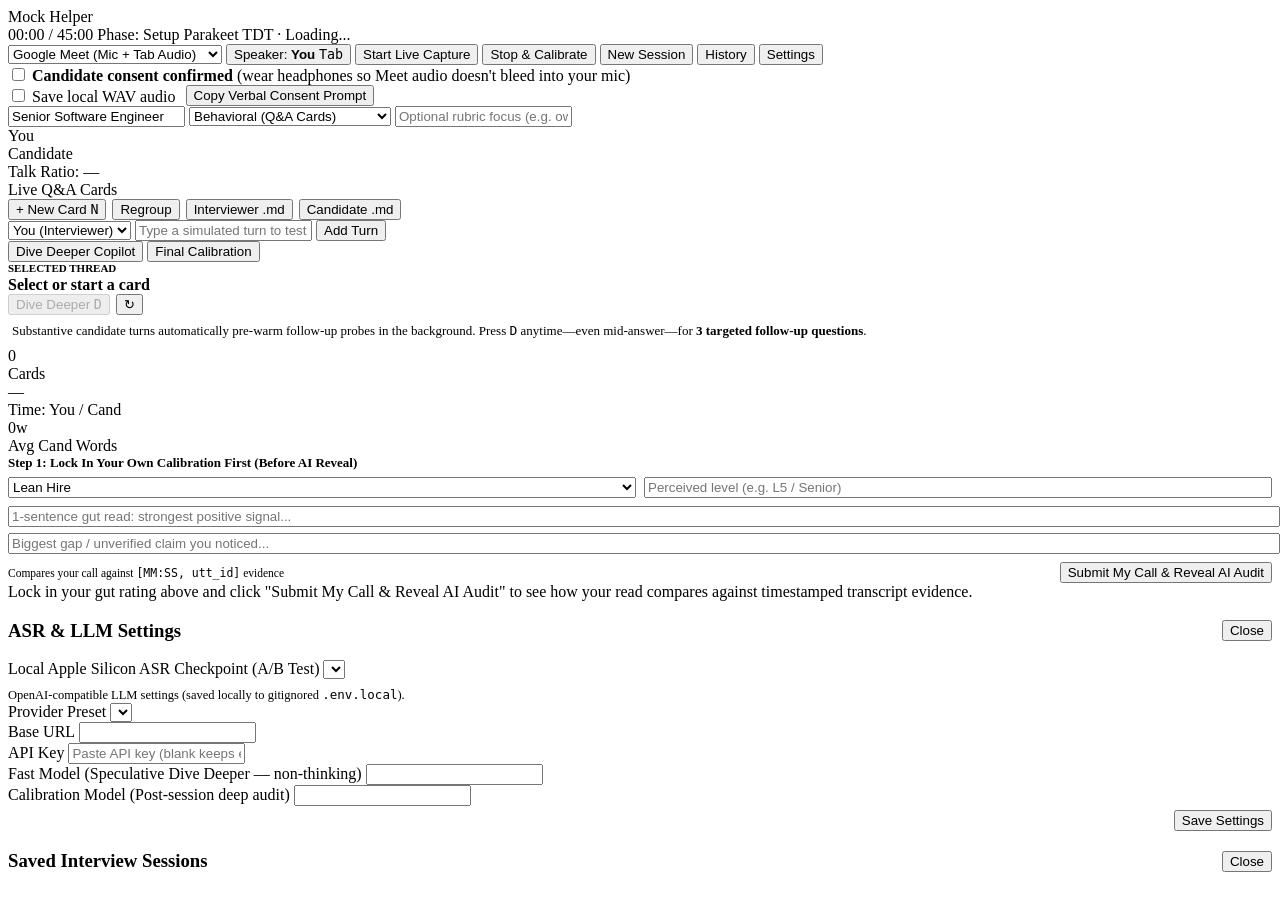
==== src/mock_helper/static/index.html @ acc2aac4 "chore: baseline before UI/UX hill climb" ====
<!doctype html>
<html lang="en">
  <head>
    <meta charset="utf-8" />
    <meta name="viewport" content="width=device-width, initial-scale=1" />
    <title>Mock Helper — Live Interview Copilot</title>
    <link rel="stylesheet" href="/static/styles.css" />
  </head>
  <body>
    <div class="app-shell">
      <!-- Top Studio Control Bar -->
      <header class="topbar">
        <div class="brand-group">
          <div class="brand">
            <span id="brandDot" class="brand-dot"></span>
            <span>Mock Helper</span>
          </div>
          <span id="timerPill" class="timer-pill" title="45-minute mock interview pacing timer">00:00 / 45:00</span>
          <span id="phaseBadge" class="status-badge" title="Current interview session lifecycle state">Phase: Setup</span>
          <span id="asrBadge" class="status-badge loading">Parakeet TDT · Loading...</span>
        </div>

        <div class="controls-group">
          <select id="modeSelect" class="select-compact" title="Audio ingestion mode">
            <option value="remote_meet">Google Meet (Mic + Tab Audio)</option>
            <option value="in_person">Single Mic (Practice / In-Person)</option>
          </select>

          <button id="speakerToggleBtn" class="btn hidden" title="Toggle active speaker in Single-Mic mode (Hotkey: Tab)">
            Speaker: <strong id="manualSpeakerLabel">You</strong> <kbd>Tab</kbd>
          </button>

          <button id="startCaptureBtn" class="btn btn-primary">Start Live Capture</button>
          <button id="stopCaptureBtn" class="btn btn-danger hidden">Stop &amp; Calibrate</button>

          <button id="newSessionBtn" class="btn" title="Reset and start a fresh interview session">New Session</button>
          <button id="historyBtn" class="btn">History</button>
          <button id="settingsBtn" class="btn">Settings</button>
        </div>
      </header>

      <!-- Consent & Audio Hygiene Strip -->
      <div id="toastBanner" class="toast-banner hidden"></div>
      <section class="consent-bar">
        <label class="consent-check">
          <input id="consentCheckbox" type="checkbox" />
          <span><strong>Candidate consent confirmed</strong> (wear headphones so Meet audio doesn't bleed into your mic)</span>
        </label>
        <div style="display:flex; align-items:center; gap:10px; flex-wrap:wrap;">
          <label class="consent-check" title="Saves 16kHz WAV files in sessions/ so you can re-transcribe or A/B test models offline">
            <input id="saveAudioCheckbox" type="checkbox" />
            <span>Save local WAV audio</span>
          </label>
          <button id="copyConsentScriptBtn" class="btn btn-sm" type="button">
            Copy Verbal Consent Prompt
          </button>
        </div>
      </section>

      <!-- Role Context & Live Audio Meters -->
      <section class="context-bar">
        <div class="context-inputs">
          <input
            id="roleInput"
            class="input-compact input-role"
            type="text"
            value="Senior Software Engineer"
            placeholder="Target Role & Level"
          />
          <select id="typeSelect" class="select-compact" title="Behavioral uses Question Cards (Q1..Qn); System Design & Coding use Phase Cards (P1..Pn)">
            <option value="behavioral">Behavioral (Q&amp;A Cards)</option>
            <option value="system_design">System Design (Phase Cards)</option>
            <option value="coding">Coding (Phase Cards)</option>
            <option value="general">General / Mixed</option>
          </select>
          <input
            id="rubricInput"
            class="input-compact input-rubric"
            type="text"
            placeholder="Optional rubric focus (e.g. ownership, scale, tradeoffs)"
          />
        </div>

        <div class="meters-group">
          <div class="meter-item" title="Your Microphone level">
            <span>You</span>
            <div class="meter-track"><div id="meterYou" class="meter-fill you"></div></div>
          </div>
          <div id="candMeterWrap" class="meter-item" title="Google Meet Tab Audio level">
            <span>Candidate</span>
            <div class="meter-track"><div id="meterCand" class="meter-fill cand"></div></div>
          </div>
          <span id="ratioPill" class="ratio-pill">Talk Ratio: —</span>
        </div>
      </section>

      <!-- Main Split Workspace -->
      <main class="workspace">
        <!-- Left Column: Derived Topic/Q&A Cards over Canonical Utterance Log -->
        <section class="transcript-pane">
          <div class="pane-header">
            <span id="leftPaneTitle" class="pane-title">Live Q&amp;A Cards</span>
            <div style="display:flex; gap:6px; align-items:center; flex-wrap:wrap;">
              <button id="newCardBtn" class="btn btn-sm" title="Start a new Question / Phase Card (Hotkey: N)">
                + New Card <kbd>N</kbd>
              </button>
              <button id="regroupBtn" class="btn btn-sm" title="Clean up card boundaries across full utterance log without altering words">
                Regroup
              </button>
              <button id="exportInterviewerMdBtn" class="btn btn-sm" title="Download full Interviewer Debrief (.md)">
                Interviewer .md
              </button>
              <button id="exportCandidateMdBtn" class="btn btn-sm" title="Download clean transcript copy to share with the Candidate (.md)">
                Candidate .md
              </button>
            </div>
          </div>

          <div id="qaList" class="qa-list"></div>

          <form id="manualForm" class="manual-composer">
            <select id="manualRoleSelect" class="select-compact">
              <option value="interviewer">You (Interviewer)</option>
              <option value="candidate">Candidate</option>
            </select>
            <input
              id="manualTextInput"
              type="text"
              placeholder="Type a simulated turn to test grouping, speculative caching &amp; Dive Deeper..."
            />
            <button type="submit" class="btn btn-sm">Add Turn</button>
          </form>
        </section>

        <!-- Right Column: Dive Deeper Copilot & Blind Self-Calibration -->
        <aside class="copilot-pane">
          <div class="tab-strip">
            <button id="tabProbes" class="tab-btn active">Dive Deeper Copilot</button>
            <button id="tabCalibration" class="tab-btn">Final Calibration</button>
          </div>

          <!-- Tab 1: Live Dive Deeper -->
          <div id="probesView" class="copilot-body">
            <div class="selected-target-box">
              <div>
                <div style="font-size:11px; color:var(--text-muted); text-transform:uppercase; font-weight:600;">
                  Selected Thread
                </div>
                <div id="selectedQaLabel" style="font-weight:600; margin-top:2px;">
                  Select or start a card
                </div>
              </div>
              <div style="display:flex; gap:6px; align-items:center;">
                <button id="diveDeeperBtn" class="btn btn-dive" disabled>
                  Dive Deeper <kbd>D</kbd>
                </button>
                <button id="refreshProbesBtn" class="btn btn-sm hidden" title="Bypass cache and generate fresh follow-up angles">
                  ↻
                </button>
              </div>
            </div>

            <div id="probesContent" style="display:flex; flex-direction:column; gap:10px;">
              <div style="color:var(--text-muted); font-size:13px; padding:8px 4px;">
                Substantive candidate turns automatically pre-warm follow-up probes in the background. Press <kbd>D</kbd> anytime—even mid-answer—for <strong>3 targeted follow-up questions</strong>.
              </div>
            </div>
          </div>

          <!-- Tab 2: Blind Self-Calibration -> AI Evidence Diff -->
          <div id="calibrationView" class="copilot-body hidden">
            <div class="stats-grid">
              <div class="stat-tile">
                <div id="statQaCount" class="stat-val">0</div>
                <div class="stat-lbl">Cards</div>
              </div>
              <div class="stat-tile">
                <div id="statTalkRatio" class="stat-val">—</div>
                <div class="stat-lbl">Time: You / Cand</div>
              </div>
              <div class="stat-tile">
                <div id="statAvgDepth" class="stat-val">0w</div>
                <div class="stat-lbl">Avg Cand Words</div>
              </div>
            </div>

            <!-- Per-card deterministic timing breakdown -->
            <div id="perCardStatsBox" class="per-card-stats hidden"></div>

            <!-- Blind Self-Rating Step (Trains YOUR calibration muscle first!) -->
            <div class="self-rating-card">
              <div style="font-weight:600; font-size:13px; margin-bottom:6px;">
                Step 1: Lock In Your Own Calibration First (Before AI Reveal)
              </div>
              <div style="display:grid; grid-template-columns: 1fr 1fr; gap:8px; margin-bottom:8px;">
                <select id="selfHireSignal" class="select-compact">
                  <option value="lean_hire">Lean Hire</option>
                  <option value="strong_hire">Strong Hire</option>
                  <option value="lean_no_hire">Lean No Hire</option>
                  <option value="strong_no_hire">Strong No Hire</option>
                </select>
                <input
                  id="selfLevelInput"
                  class="input-compact"
                  type="text"
                  placeholder="Perceived level (e.g. L5 / Senior)"
                />
              </div>
              <input
                id="selfRationaleInput"
                class="input-compact"
                style="width:100%; margin-bottom:6px;"
                type="text"
                placeholder="1-sentence gut read: strongest positive signal..."
              />
              <input
                id="selfConcernInput"
                class="input-compact"
                style="width:100%; margin-bottom:8px;"
                type="text"
                placeholder="Biggest gap / unverified claim you noticed..."
              />
              <div style="display:flex; justify-content:space-between; align-items:center; gap:8px;">
                <span style="font-size:11.5px; color:var(--text-muted);">
                  Compares your call against <code>[MM:SS, utt_id]</code> evidence
                </span>
                <button id="runCalibrationBtn" class="btn btn-primary btn-sm" type="button">
                  Submit My Call &amp; Reveal AI Audit
                </button>
              </div>
            </div>

            <div id="calibrationOutput" class="calibration-report">Lock in your gut rating above and click "Submit My Call &amp; Reveal AI Audit" to see how your read compares against timestamped transcript evidence.</div>
          </div>
        </aside>
      </main>
    </div>

    <!-- Settings Modal -->
    <div id="settingsModal" class="modal-backdrop hidden">
      <div class="modal-card">
        <div style="display:flex; justify-content:space-between; align-items:center;">
          <h3>ASR &amp; LLM Settings</h3>
          <button id="closeSettingsBtn" class="btn btn-sm">Close</button>
        </div>

        <div class="form-field">
          <label for="parakeetModelSelect">Local Apple Silicon ASR Checkpoint (A/B Test)</label>
          <select id="parakeetModelSelect"></select>
        </div>

        <div style="border-top:1px solid var(--border); padding-top:8px; font-size:12.5px; color:var(--text-muted);">
          OpenAI-compatible LLM settings (saved locally to gitignored <code>.env.local</code>).
        </div>

        <div class="form-field">
          <label for="llmPresetSelect">Provider Preset</label>
          <select id="llmPresetSelect"></select>
        </div>
        <div class="form-field">
          <label for="llmBaseUrlInput">Base URL</label>
          <input id="llmBaseUrlInput" type="text" />
        </div>
        <div class="form-field">
          <label for="llmApiKeyInput">API Key <span id="maskedKeyHint" style="font-weight:400;"></span></label>
          <input id="llmApiKeyInput" type="password" placeholder="Paste API key (blank keeps existing key)" />
        </div>
        <div class="form-field">
          <label for="llmFastModelInput">Fast Model (Speculative Dive Deeper — non-thinking)</label>
          <input id="llmFastModelInput" type="text" />
        </div>
        <div class="form-field">
          <label for="llmCalibModelInput">Calibration Model (Post-session deep audit)</label>
          <input id="llmCalibModelInput" type="text" />
        </div>

        <div style="display:flex; justify-content:flex-end; gap:8px; margin-top:4px;">
          <button id="saveSettingsBtn" class="btn btn-primary">Save Settings</button>
        </div>
      </div>
    </div>

    <!-- Session History Modal -->
    <div id="historyModal" class="modal-backdrop hidden">
      <div class="modal-card">
        <div style="display:flex; justify-content:space-between; align-items:center;">
          <h3>Saved Interview Sessions</h3>
          <button id="closeHistoryBtn" class="btn btn-sm">Close</button>
        </div>
        <div id="historyList" style="display:flex; flex-direction:column; gap:8px;"></div>
      </div>
    </div>

    <script type="module" src="/static/app.js"></script>
  </body>
</html>
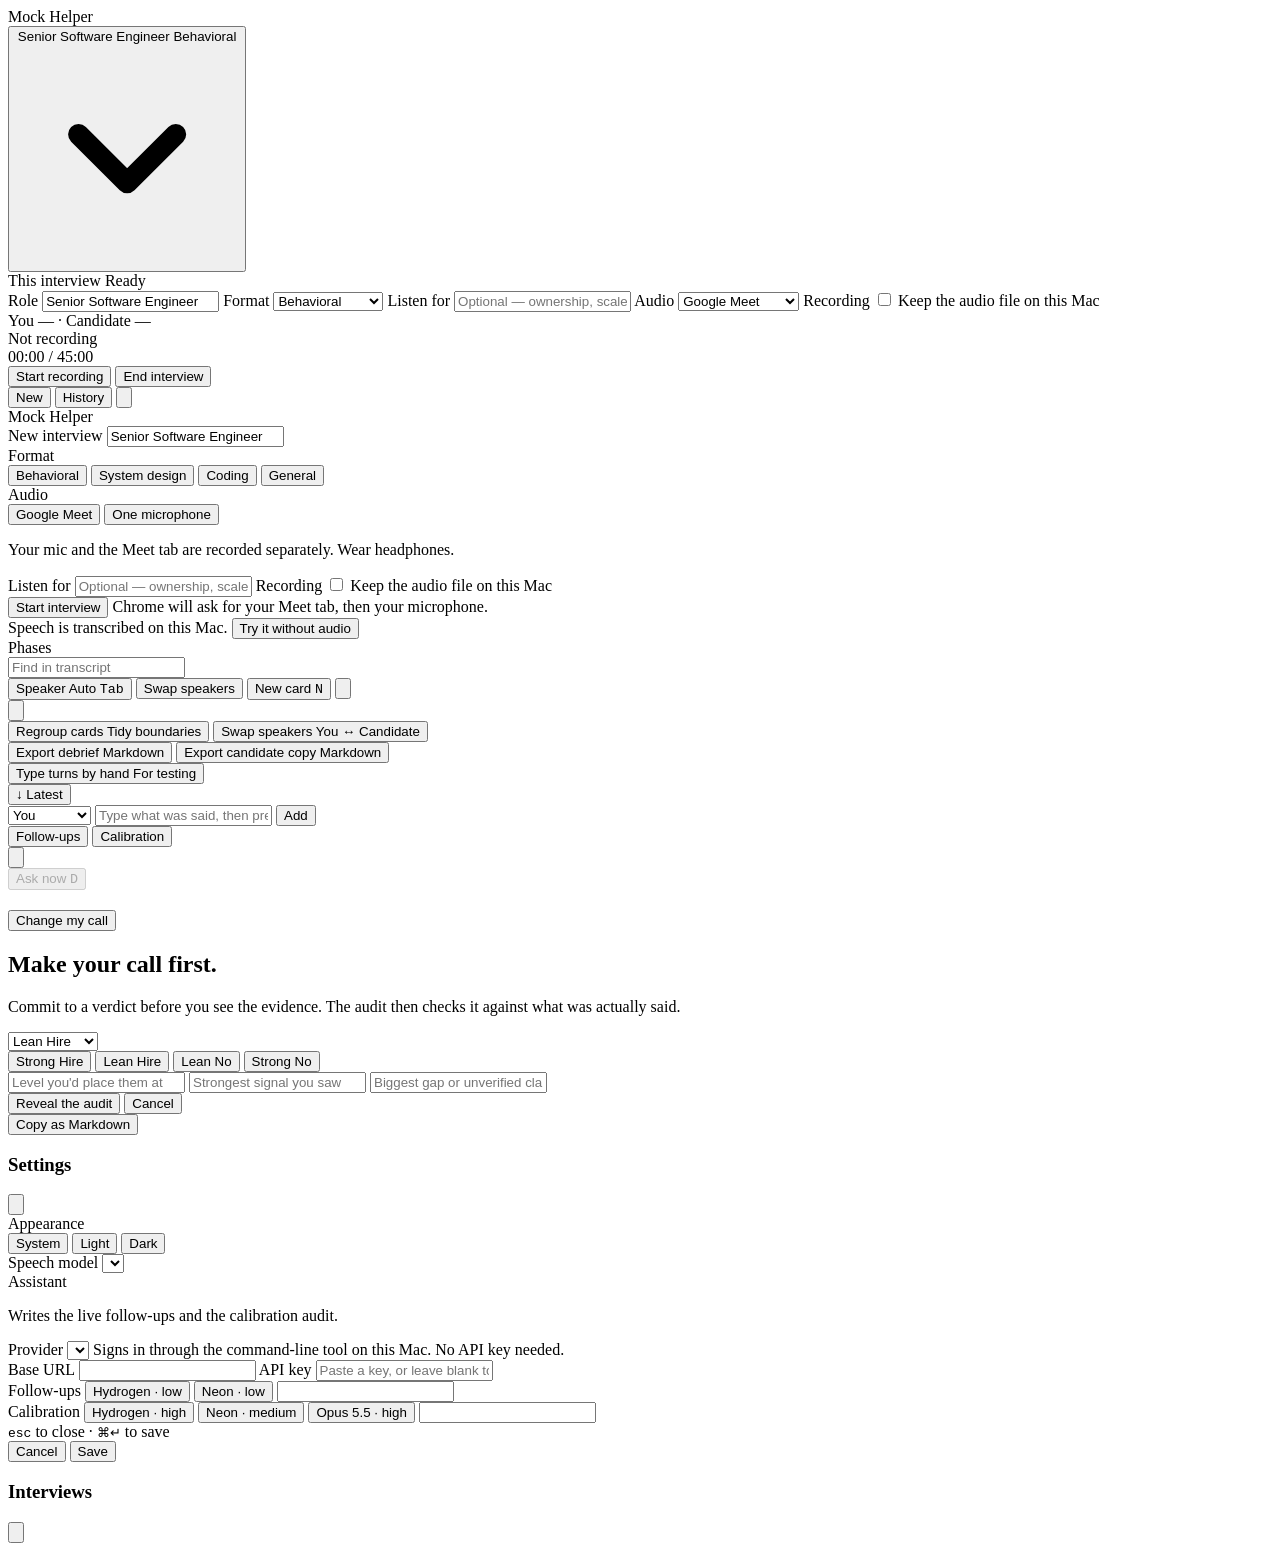
==== commit 94793d21: "chore: baseline before UI/UX hill climb" ====
--- a/src/mock_helper/static/index.html
+++ b/src/mock_helper/static/index.html
@@ -1,296 +1,532 @@
 <!doctype html>
-<html lang="en">
+<html lang="en" data-theme-pref="auto">
   <head>
     <meta charset="utf-8" />
     <meta name="viewport" content="width=device-width, initial-scale=1" />
-    <title>Mock Helper — Live Interview Copilot</title>
-    <link rel="stylesheet" href="/static/styles.css" />
+    <title>Mock Helper</title>
+    <link
+      rel="icon"
+      href="data:image/svg+xml,%3Csvg xmlns='http://www.w3.org/2000/svg' viewBox='0 0 32 32'%3E%3Crect width='32' height='32' rx='8' fill='%231c1b18'/%3E%3Ccircle cx='16' cy='16' r='6' fill='%23fbfaf7'/%3E%3C/svg%3E"
+    />
+    <script>
+      (() => {
+        const pref = localStorage.getItem("mock_helper_theme") || "auto";
+        const prefersLight = window.matchMedia && window.matchMedia("(prefers-color-scheme: light)").matches;
+        const resolved = pref === "auto" ? (prefersLight ? "light" : "dark") : pref;
+        document.documentElement.setAttribute("data-theme-pref", pref);
+        document.documentElement.setAttribute("data-theme", resolved);
+      })();
+    </script>
+    <link rel="stylesheet" href="/static/styles.css?v=iter8" />
   </head>
   <body>
-    <div class="app-shell">
-      <!-- Top Studio Control Bar -->
+    <div id="appShell" class="app-shell">
+      <!-- One quiet title bar. Its bottom hairline doubles as the 45-minute pacing clock. -->
       <header class="topbar">
-        <div class="brand-group">
+        <div class="topbar-left">
           <div class="brand">
-            <span id="brandDot" class="brand-dot"></span>
-            <span>Mock Helper</span>
-          </div>
-          <span id="timerPill" class="timer-pill" title="45-minute mock interview pacing timer">00:00 / 45:00</span>
-          <span id="phaseBadge" class="status-badge" title="Current interview session lifecycle state">Phase: Setup</span>
-          <span id="asrBadge" class="status-badge loading">Parakeet TDT · Loading...</span>
+            <span id="brandDot" class="brand-dot" aria-hidden="true"></span>
+            <span class="brand-name setup-only">Mock Helper</span>
+          </div>
+
+          <div class="popover-anchor session-only">
+            <button
+              id="sessionContextBtn"
+              class="session-title"
+              type="button"
+              aria-expanded="false"
+              aria-controls="sessionSetupPopover"
+              title="Edit role, format and audio"
+            >
+              <span id="contextRoleSummary" class="session-title-role">Senior Software Engineer</span>
+              <span id="contextTypeSummary" class="session-title-type">Behavioral</span>
+              <svg class="icon-xs chevron" viewBox="0 0 16 16" fill="none" aria-hidden="true">
+                <path d="M4.5 6.5L8 10l3.5-3.5" stroke="currentColor" stroke-width="1.5" stroke-linecap="round" stroke-linejoin="round" />
+              </svg>
+            </button>
+
+            <div id="sessionSetupPopover" class="popover-panel hidden" role="dialog" aria-label="Interview details">
+              <div class="popover-head">
+                <span class="popover-title">This interview</span>
+                <span id="phaseBadge" class="popover-status">Ready</span>
+              </div>
+
+              <div class="set-rows">
+                <label class="set-row">
+                  <span class="set-label">Role</span>
+                  <input id="roleInput" class="field-input" type="text" value="Senior Software Engineer" placeholder="Role and level" />
+                </label>
+                <label class="set-row">
+                  <span class="set-label">Format</span>
+                  <select id="typeSelect" class="field-select">
+                    <option value="behavioral">Behavioral</option>
+                    <option value="system_design">System design</option>
+                    <option value="coding">Coding</option>
+                    <option value="general">General</option>
+                  </select>
+                </label>
+                <label class="set-row">
+                  <span class="set-label">Listen for</span>
+                  <input id="rubricInput" class="field-input" type="text" placeholder="Optional — ownership, scale, failure modes" />
+                </label>
+                <label class="set-row">
+                  <span class="set-label">Audio</span>
+                  <select id="modeSelect" class="field-select">
+                    <option value="remote_meet">Google Meet</option>
+                    <option value="in_person">One microphone</option>
+                  </select>
+                </label>
+                <label class="set-row" for="saveAudioCheckbox">
+                  <span class="set-label">Recording</span>
+                  <span class="check-line">
+                    <input id="saveAudioCheckbox" class="studio-check" type="checkbox" />
+                    <span>Keep the audio file on this Mac</span>
+                  </span>
+                </label>
+              </div>
+            </div>
+          </div>
         </div>
 
-        <div class="controls-group">
-          <select id="modeSelect" class="select-compact" title="Audio ingestion mode">
-            <option value="remote_meet">Google Meet (Mic + Tab Audio)</option>
-            <option value="in_person">Single Mic (Practice / In-Person)</option>
-          </select>
-
-          <button id="speakerToggleBtn" class="btn hidden" title="Toggle active speaker in Single-Mic mode (Hotkey: Tab)">
-            Speaker: <strong id="manualSpeakerLabel">You</strong> <kbd>Tab</kbd>
+        <div class="topbar-right">
+          <div class="telemetry session-only" role="group" aria-label="Session status">
+            <div id="liveTelemetryCluster" class="telemetry-group hidden">
+              <div id="liveMetersGroup" class="meters hidden" title="Input levels">
+                <div class="meter" title="Your microphone">
+                  <div class="meter-track"><div id="meterYou" class="meter-fill"></div></div>
+                </div>
+                <div id="candMeterWrap" class="meter" title="Candidate audio">
+                  <div class="meter-track"><div id="meterCand" class="meter-fill"></div></div>
+                </div>
+              </div>
+              <div id="ratioPill" class="talk-ratio" title="Share of talk time">
+                <span id="ratioYouText">You —</span>
+                <span class="talk-ratio-sep" aria-hidden="true">·</span>
+                <span id="ratioCandText">Candidate —</span>
+              </div>
+            </div>
+
+            <span id="captureStatusPill" class="capture-state" title="Recording status">
+              <span class="capture-state-dot" aria-hidden="true"></span>
+              <span id="captureStatusText">Not recording</span>
+            </span>
+
+            <div id="timerPill" class="clock" title="Elapsed of a 45-minute interview">
+              <span id="timerText" class="clock-now">00:00</span>
+              <span class="clock-total">/ 45:00</span>
+            </div>
+          </div>
+
+          <button id="startCaptureBtn" class="btn btn-primary session-only" type="button">
+            <span id="startCaptureLabel">Start recording</span>
           </button>
-
-          <button id="startCaptureBtn" class="btn btn-primary">Start Live Capture</button>
-          <button id="stopCaptureBtn" class="btn btn-danger hidden">Stop &amp; Calibrate</button>
-
-          <button id="newSessionBtn" class="btn" title="Reset and start a fresh interview session">New Session</button>
-          <button id="historyBtn" class="btn">History</button>
-          <button id="settingsBtn" class="btn">Settings</button>
+          <button id="stopCaptureBtn" class="btn btn-outline hidden session-only" type="button">
+            <span class="stop-sq" aria-hidden="true"></span>
+            <span id="stopCaptureLabel">End interview</span>
+          </button>
+
+          <div class="topbar-utils" role="group" aria-label="App">
+            <button id="newSessionBtn" class="btn btn-ghost session-only" type="button" title="Start a new interview">New</button>
+            <button id="historyBtn" class="btn btn-ghost session-only" type="button" title="Past interviews">History</button>
+            <button id="settingsBtn" class="btn btn-ghost btn-icon" type="button" title="Settings" aria-label="Settings">
+              <svg class="icon-sm" viewBox="0 0 16 16" fill="none" aria-hidden="true">
+                <path d="M2.5 4.75h5.25M11 4.75h2.5M2.5 11.25h2.5M8.25 11.25h5.25" stroke="currentColor" stroke-width="1.4" stroke-linecap="round" />
+                <circle cx="9.4" cy="4.75" r="1.6" stroke="currentColor" stroke-width="1.4" />
+                <circle cx="6.6" cy="11.25" r="1.6" stroke="currentColor" stroke-width="1.4" />
+              </svg>
+            </button>
+          </div>
         </div>
+
+        <span class="pacing-line session-only" aria-hidden="true"><span id="timerProgress" class="pacing-fill"></span></span>
       </header>
 
-      <!-- Consent & Audio Hygiene Strip -->
-      <div id="toastBanner" class="toast-banner hidden"></div>
-      <section class="consent-bar">
-        <label class="consent-check">
-          <input id="consentCheckbox" type="checkbox" />
-          <span><strong>Candidate consent confirmed</strong> (wear headphones so Meet audio doesn't bleed into your mic)</span>
-        </label>
-        <div style="display:flex; align-items:center; gap:10px; flex-wrap:wrap;">
-          <label class="consent-check" title="Saves 16kHz WAV files in sessions/ so you can re-transcribe or A/B test models offline">
-            <input id="saveAudioCheckbox" type="checkbox" />
-            <span>Save local WAV audio</span>
-          </label>
-          <button id="copyConsentScriptBtn" class="btn btn-sm" type="button">
-            Copy Verbal Consent Prompt
+      <!-- Home: your past interviews on the left, the next one on the right. -->
+      <main id="setupLaunchpad" class="home hidden">
+        <aside class="home-sidebar" aria-label="Past interviews">
+          <div class="home-sidebar-head">Mock Helper</div>
+          <div id="homeSessionList" class="home-list"></div>
+        </aside>
+
+        <section class="home-main">
+          <div class="home-form">
+            <label class="home-kicker" for="setupRoleInput">New interview</label>
+            <input
+              id="setupRoleInput"
+              class="home-role"
+              type="text"
+              value="Senior Software Engineer"
+              placeholder="Role and level"
+              spellcheck="false"
+              autocomplete="off"
+            />
+
+            <div class="props">
+              <div class="prop">
+                <span class="prop-label">Format</span>
+                <div id="setupTypePills" class="seg" role="radiogroup" aria-label="Interview format">
+                  <button type="button" class="seg-opt active" data-setup-type="behavioral">Behavioral</button>
+                  <button type="button" class="seg-opt" data-setup-type="system_design">System design</button>
+                  <button type="button" class="seg-opt" data-setup-type="coding">Coding</button>
+                  <button type="button" class="seg-opt" data-setup-type="general">General</button>
+                </div>
+              </div>
+
+              <div class="prop">
+                <span class="prop-label">Audio</span>
+                <div class="prop-value">
+                  <div id="setupModePills" class="seg" role="radiogroup" aria-label="Audio source">
+                    <button type="button" class="seg-opt active" data-setup-mode="remote_meet">Google Meet</button>
+                    <button type="button" class="seg-opt" data-setup-mode="in_person">One microphone</button>
+                  </div>
+                  <p id="setupModeDesc" class="prop-note">
+                    Your mic and the Meet tab are recorded separately. Wear headphones.
+                  </p>
+                </div>
+              </div>
+
+              <label class="prop">
+                <span class="prop-label">Listen for</span>
+                <input
+                  id="setupRubricInput"
+                  class="prop-input"
+                  type="text"
+                  placeholder="Optional — ownership, scale, failure modes"
+                />
+              </label>
+
+              <label class="prop" for="setupSaveAudioProxy">
+                <span class="prop-label">Recording</span>
+                <span class="check-line">
+                  <input id="setupSaveAudioProxy" class="studio-check" type="checkbox" />
+                  <span>Keep the audio file on this Mac</span>
+                </span>
+              </label>
+            </div>
+
+            <div class="home-cta">
+              <button id="setupStartBtn" class="btn btn-primary btn-lg" type="button" aria-describedby="setupStartHint">
+                <span class="rec-dot" aria-hidden="true"></span>
+                <span>Start interview</span>
+              </button>
+              <span id="setupStartHint" class="home-cta-hint">Chrome will ask for your Meet tab, then your microphone.</span>
+            </div>
+          </div>
+
+          <footer class="home-foot">
+            <span class="home-foot-note">
+              Speech is transcribed on this Mac.
+              <span id="asrBadge" class="asr-status hidden"><span id="asrBadgeText"></span></span>
+            </span>
+            <button id="setupSimulateBtn" class="link-quiet" type="button" title="Open the workspace and type turns by hand">
+              Try it without audio
+            </button>
+          </footer>
+        </section>
+      </main>
+
+      <!-- Workspace: transcript on the left, follow-ups or calibration on the right. -->
+      <main id="workspaceGrid" class="workspace">
+        <section class="transcript-pane">
+          <div class="pane-bar">
+            <span id="leftPaneTitle" class="sr-only">Phases</span>
+            <div id="phaseNavStrip" class="phase-nav" role="navigation" aria-label="Jump to a phase"></div>
+
+            <div class="pane-bar-actions">
+              <div id="searchWrap" class="search-wrap hidden">
+                <input
+                  id="transcriptSearchInput"
+                  class="search-input"
+                  type="search"
+                  placeholder="Find in transcript"
+                  aria-label="Find in transcript"
+                />
+              </div>
+
+              <button
+                id="speakerToggleBtn"
+                class="btn btn-ghost btn-sm hidden"
+                type="button"
+                title="Who is speaking into the single microphone (Tab switches)"
+              >
+                <span class="speaker-prefix">Speaker</span>
+                <span id="diarizerModeDot" class="mini-dot"></span>
+                <span id="manualSpeakerLabel">Auto</span>
+                <kbd id="speakerTabKbd" class="hidden">Tab</kbd>
+              </button>
+
+              <button
+                id="swapAllSpeakersBtn"
+                class="btn btn-ghost btn-sm hidden"
+                type="button"
+                title="Swap You and Candidate across the whole transcript"
+              >
+                Swap speakers
+              </button>
+
+              <button id="newCardBtn" class="btn btn-ghost btn-sm" type="button" title="Start a new card from here">
+                New card <kbd>N</kbd>
+              </button>
+
+              <button id="toggleSearchBtn" class="btn btn-ghost btn-icon" type="button" title="Find in transcript" aria-label="Find in transcript">
+                <svg class="icon-sm" viewBox="0 0 16 16" fill="none" aria-hidden="true">
+                  <circle cx="7" cy="7" r="4.5" stroke="currentColor" stroke-width="1.4" />
+                  <path d="M10.5 10.5L13.75 13.75" stroke="currentColor" stroke-width="1.4" stroke-linecap="round" />
+                </svg>
+              </button>
+
+              <div class="popover-anchor">
+                <button
+                  id="transcriptMenuBtn"
+                  class="btn btn-ghost btn-icon"
+                  type="button"
+                  aria-expanded="false"
+                  aria-controls="transcriptMenuPopover"
+                  title="More"
+                  aria-label="More transcript actions"
+                >
+                  <svg class="icon-sm" viewBox="0 0 16 16" fill="none" aria-hidden="true">
+                    <circle cx="3.5" cy="8" r="1.15" fill="currentColor" />
+                    <circle cx="8" cy="8" r="1.15" fill="currentColor" />
+                    <circle cx="12.5" cy="8" r="1.15" fill="currentColor" />
+                  </svg>
+                </button>
+                <div id="transcriptMenuPopover" class="menu-popover hidden" role="menu">
+                  <button id="regroupBtn" class="menu-item" type="button" role="menuitem">
+                    <span>Regroup cards</span>
+                    <span class="menu-hint">Tidy boundaries</span>
+                  </button>
+                  <button id="menuSwapSpeakersBtn" class="menu-item" type="button" role="menuitem">
+                    <span>Swap speakers</span>
+                    <span class="menu-hint">You ↔ Candidate</span>
+                  </button>
+                  <div class="menu-sep"></div>
+                  <button id="exportInterviewerMdBtn" class="menu-item" type="button" role="menuitem">
+                    <span>Export debrief</span>
+                    <span class="menu-hint">Markdown</span>
+                  </button>
+                  <button id="exportCandidateMdBtn" class="menu-item" type="button" role="menuitem">
+                    <span>Export candidate copy</span>
+                    <span class="menu-hint">Markdown</span>
+                  </button>
+                  <div class="menu-sep"></div>
+                  <button id="toggleSimulatorBtn" class="menu-item" type="button" role="menuitem">
+                    <span id="toggleSimulatorLabel">Type turns by hand</span>
+                    <span class="menu-hint">For testing</span>
+                  </button>
+                </div>
+              </div>
+            </div>
+          </div>
+
+          <div class="transcript-scroll-shell">
+            <div id="qaList" class="qa-list"></div>
+            <button id="jumpToBottomBtn" class="jump-live-btn hidden" type="button">↓ Latest</button>
+          </div>
+
+          <form id="manualForm" class="manual-composer hidden">
+            <select id="manualRoleSelect" class="field-select field-select-sm">
+              <option value="interviewer">You</option>
+              <option value="candidate">Candidate</option>
+            </select>
+            <input id="manualTextInput" class="field-input" type="text" placeholder="Type what was said, then press Return" />
+            <button type="submit" class="btn btn-outline">Add</button>
+          </form>
+        </section>
+
+        <aside class="copilot-pane">
+          <div class="pane-bar">
+            <div class="tabs" role="tablist">
+              <button id="tabProbes" class="tab active" type="button" role="tab" aria-selected="true">Follow-ups</button>
+              <button id="tabCalibration" class="tab" type="button" role="tab" aria-selected="false">
+                Calibration
+                <span id="calibReadyDot" class="tab-dot hidden" aria-hidden="true"></span>
+              </button>
+            </div>
+
+            <button id="toggleWideCalibBtn" class="btn btn-ghost btn-icon" type="button" title="Widen this pane" aria-label="Widen this pane">
+              <svg class="icon-sm" viewBox="0 0 16 16" fill="none" aria-hidden="true">
+                <path d="M6.5 3.5H3.5v3M9.5 12.5h3v-3M3.5 3.5L7 7M12.5 12.5L9 9" stroke="currentColor" stroke-width="1.4" stroke-linecap="round" stroke-linejoin="round" />
+              </svg>
+            </button>
+          </div>
+
+          <!-- Follow-ups: a teleprompter. One glance, three questions. -->
+          <div id="probesView" class="copilot-body">
+            <div class="probes-context">
+              <span id="selectedQaLabel" class="probes-context-label"></span>
+              <span id="probeReadinessBadge" class="probes-context-state hidden"></span>
+              <button id="diveDeeperBtn" class="btn btn-ghost btn-sm" type="button" disabled>
+                <span id="diveDeeperLabel">Ask now</span> <kbd>D</kbd>
+              </button>
+            </div>
+            <div id="probesContent"></div>
+          </div>
+
+          <!-- Calibration: your call, then the evidence, read as one document. -->
+          <div id="calibrationView" class="copilot-body hidden">
+            <section id="verdictCompareCard" class="verdict hidden">
+              <h2 id="verdictHeadline" class="verdict-headline"></h2>
+              <p class="verdict-sub">
+                <span id="verdictSub"></span>
+                <button id="editSelfRatingBtn" class="link-quiet" type="button">Change my call</button>
+              </p>
+              <div id="phaseSignalsStrip" class="phase-table"></div>
+            </section>
+
+            <section id="selfRatingCard" class="blind-call">
+              <h2 class="blind-title">Make your call first.</h2>
+              <p class="blind-sub">
+                Commit to a verdict before you see the evidence. The audit then checks it against what was actually said.
+              </p>
+
+              <select id="selfHireSignal" class="sr-only" aria-label="Hire signal">
+                <option value="strong_hire">Strong Hire</option>
+                <option value="lean_hire" selected>Lean Hire</option>
+                <option value="lean_no_hire">Lean No</option>
+                <option value="strong_no_hire">Strong No</option>
+              </select>
+              <div id="hireSignalPills" class="seg seg-lg" role="radiogroup" aria-label="Hire signal">
+                <button type="button" class="seg-opt" data-signal="strong_hire">Strong Hire</button>
+                <button type="button" class="seg-opt active" data-signal="lean_hire">Lean Hire</button>
+                <button type="button" class="seg-opt" data-signal="lean_no_hire">Lean No</button>
+                <button type="button" class="seg-opt" data-signal="strong_no_hire">Strong No</button>
+              </div>
+
+              <div class="blind-fields">
+                <input id="selfLevelInput" class="line-input" type="text" placeholder="Level you'd place them at" />
+                <input id="selfRationaleInput" class="line-input" type="text" placeholder="Strongest signal you saw" />
+                <input id="selfConcernInput" class="line-input" type="text" placeholder="Biggest gap or unverified claim" />
+              </div>
+
+              <div class="blind-actions">
+                <button id="runCalibrationBtn" class="btn btn-primary btn-lg" type="button">Reveal the audit</button>
+                <button id="collapseSelfRatingBtn" class="btn btn-ghost btn-lg hidden" type="button">Cancel</button>
+                <span id="blindCallNote" class="blind-note"></span>
+              </div>
+            </section>
+
+            <div class="report-shell">
+              <div id="reportToolbar" class="report-toolbar hidden">
+                <div id="reportSectionNav" class="report-nav" role="tablist" aria-label="Audit sections"></div>
+                <button id="copyCalibrationBtn" class="link-quiet" type="button">Copy as Markdown</button>
+              </div>
+              <article id="calibrationOutput" class="calibration-report"></article>
+            </div>
+          </div>
+        </aside>
+      </main>
+
+      <div id="toastBanner" class="toast hidden" role="status" aria-live="polite"></div>
+    </div>
+
+    <!-- Settings -->
+    <div id="settingsModal" class="modal-backdrop hidden" role="dialog" aria-modal="true" aria-labelledby="settingsModalTitle">
+      <div class="modal-card">
+        <div class="modal-header">
+          <h3 id="settingsModalTitle">Settings</h3>
+          <button id="closeSettingsBtn" class="btn btn-ghost btn-icon" type="button" aria-label="Close settings">
+            <svg class="icon-sm" viewBox="0 0 16 16" fill="none" aria-hidden="true">
+              <path d="M4 4l8 8M12 4l-8 8" stroke="currentColor" stroke-width="1.4" stroke-linecap="round" />
+            </svg>
           </button>
         </div>
-      </section>
-
-      <!-- Role Context & Live Audio Meters -->
-      <section class="context-bar">
-        <div class="context-inputs">
-          <input
-            id="roleInput"
-            class="input-compact input-role"
-            type="text"
-            value="Senior Software Engineer"
-            placeholder="Target Role & Level"
-          />
-          <select id="typeSelect" class="select-compact" title="Behavioral uses Question Cards (Q1..Qn); System Design & Coding use Phase Cards (P1..Pn)">
-            <option value="behavioral">Behavioral (Q&amp;A Cards)</option>
-            <option value="system_design">System Design (Phase Cards)</option>
-            <option value="coding">Coding (Phase Cards)</option>
-            <option value="general">General / Mixed</option>
-          </select>
-          <input
-            id="rubricInput"
-            class="input-compact input-rubric"
-            type="text"
-            placeholder="Optional rubric focus (e.g. ownership, scale, tradeoffs)"
-          />
+
+        <div class="modal-body">
+          <div class="set-rows">
+            <div class="set-row">
+              <span class="set-label">Appearance</span>
+              <div class="seg" role="group" aria-label="Appearance">
+                <button type="button" class="seg-opt" data-theme-set="auto">System</button>
+                <button type="button" class="seg-opt" data-theme-set="light">Light</button>
+                <button type="button" class="seg-opt" data-theme-set="dark">Dark</button>
+              </div>
+            </div>
+            <label class="set-row">
+              <span class="set-label">Speech model</span>
+              <select id="parakeetModelSelect" class="field-select"></select>
+            </label>
+          </div>
+
+          <div class="set-section">
+            <div class="set-section-title">Assistant</div>
+            <p class="set-section-note">Writes the live follow-ups and the calibration audit.</p>
+            <div class="set-rows">
+              <label class="set-row">
+                <span class="set-label">Provider</span>
+                <span class="set-value">
+                  <select id="llmPresetSelect" class="field-select"></select>
+                  <span id="cliAuthNotice" class="set-note hidden">
+                    <span id="cliAuthNoticeText">Signs in through the command-line tool on this Mac. No API key needed.</span>
+                  </span>
+                </span>
+              </label>
+
+              <div id="apiEndpointFields" class="set-rows-nested">
+                <label class="set-row">
+                  <span class="set-label">Base URL</span>
+                  <input id="llmBaseUrlInput" class="field-input field-input-mono" type="text" />
+                </label>
+                <label class="set-row">
+                  <span class="set-label">API key</span>
+                  <span class="set-value">
+                    <input id="llmApiKeyInput" class="field-input" type="password" placeholder="Paste a key, or leave blank to keep the saved one" />
+                    <span id="maskedKeyHint" class="set-note"></span>
+                  </span>
+                </label>
+              </div>
+
+              <div class="set-row">
+                <label class="set-label" for="llmFastModelInput">Follow-ups</label>
+                <span class="set-value">
+                  <span class="quick-chips seg" data-target-input="llmFastModelInput">
+                    <button type="button" class="seg-opt quick-chip" data-chip-val="gemini-4-hydrogen:low">Hydrogen · low</button>
+                    <button type="button" class="seg-opt quick-chip" data-chip-val="gemini-4-neon:low">Neon · low</button>
+                  </span>
+                  <input id="llmFastModelInput" class="field-input field-input-mono" type="text" aria-label="Follow-ups model ID" spellcheck="false" />
+                </span>
+              </div>
+
+              <div class="set-row">
+                <label class="set-label" for="llmCalibModelInput">Calibration</label>
+                <span class="set-value">
+                  <span class="quick-chips seg" data-target-input="llmCalibModelInput">
+                    <button type="button" class="seg-opt quick-chip" data-chip-val="gemini-4-hydrogen:high">Hydrogen · high</button>
+                    <button type="button" class="seg-opt quick-chip" data-chip-val="gemini-4-neon:medium">Neon · medium</button>
+                    <button type="button" class="seg-opt quick-chip" data-chip-val="claude-opus-5-5:high">Opus 5.5 · high</button>
+                  </span>
+                  <input id="llmCalibModelInput" class="field-input field-input-mono" type="text" aria-label="Calibration model ID" spellcheck="false" />
+                </span>
+              </div>
+            </div>
+          </div>
         </div>
 
-        <div class="meters-group">
-          <div class="meter-item" title="Your Microphone level">
-            <span>You</span>
-            <div class="meter-track"><div id="meterYou" class="meter-fill you"></div></div>
-          </div>
-          <div id="candMeterWrap" class="meter-item" title="Google Meet Tab Audio level">
-            <span>Candidate</span>
-            <div class="meter-track"><div id="meterCand" class="meter-fill cand"></div></div>
-          </div>
-          <span id="ratioPill" class="ratio-pill">Talk Ratio: —</span>
-        </div>
-      </section>
-
-      <!-- Main Split Workspace -->
-      <main class="workspace">
-        <!-- Left Column: Derived Topic/Q&A Cards over Canonical Utterance Log -->
-        <section class="transcript-pane">
-          <div class="pane-header">
-            <span id="leftPaneTitle" class="pane-title">Live Q&amp;A Cards</span>
-            <div style="display:flex; gap:6px; align-items:center; flex-wrap:wrap;">
-              <button id="newCardBtn" class="btn btn-sm" title="Start a new Question / Phase Card (Hotkey: N)">
-                + New Card <kbd>N</kbd>
-              </button>
-              <button id="regroupBtn" class="btn btn-sm" title="Clean up card boundaries across full utterance log without altering words">
-                Regroup
-              </button>
-              <button id="exportInterviewerMdBtn" class="btn btn-sm" title="Download full Interviewer Debrief (.md)">
-                Interviewer .md
-              </button>
-              <button id="exportCandidateMdBtn" class="btn btn-sm" title="Download clean transcript copy to share with the Candidate (.md)">
-                Candidate .md
-              </button>
-            </div>
-          </div>
-
-          <div id="qaList" class="qa-list"></div>
-
-          <form id="manualForm" class="manual-composer">
-            <select id="manualRoleSelect" class="select-compact">
-              <option value="interviewer">You (Interviewer)</option>
-              <option value="candidate">Candidate</option>
-            </select>
-            <input
-              id="manualTextInput"
-              type="text"
-              placeholder="Type a simulated turn to test grouping, speculative caching &amp; Dive Deeper..."
-            />
-            <button type="submit" class="btn btn-sm">Add Turn</button>
-          </form>
-        </section>
-
-        <!-- Right Column: Dive Deeper Copilot & Blind Self-Calibration -->
-        <aside class="copilot-pane">
-          <div class="tab-strip">
-            <button id="tabProbes" class="tab-btn active">Dive Deeper Copilot</button>
-            <button id="tabCalibration" class="tab-btn">Final Calibration</button>
-          </div>
-
-          <!-- Tab 1: Live Dive Deeper -->
-          <div id="probesView" class="copilot-body">
-            <div class="selected-target-box">
-              <div>
-                <div style="font-size:11px; color:var(--text-muted); text-transform:uppercase; font-weight:600;">
-                  Selected Thread
-                </div>
-                <div id="selectedQaLabel" style="font-weight:600; margin-top:2px;">
-                  Select or start a card
-                </div>
-              </div>
-              <div style="display:flex; gap:6px; align-items:center;">
-                <button id="diveDeeperBtn" class="btn btn-dive" disabled>
-                  Dive Deeper <kbd>D</kbd>
-                </button>
-                <button id="refreshProbesBtn" class="btn btn-sm hidden" title="Bypass cache and generate fresh follow-up angles">
-                  ↻
-                </button>
-              </div>
-            </div>
-
-            <div id="probesContent" style="display:flex; flex-direction:column; gap:10px;">
-              <div style="color:var(--text-muted); font-size:13px; padding:8px 4px;">
-                Substantive candidate turns automatically pre-warm follow-up probes in the background. Press <kbd>D</kbd> anytime—even mid-answer—for <strong>3 targeted follow-up questions</strong>.
-              </div>
-            </div>
-          </div>
-
-          <!-- Tab 2: Blind Self-Calibration -> AI Evidence Diff -->
-          <div id="calibrationView" class="copilot-body hidden">
-            <div class="stats-grid">
-              <div class="stat-tile">
-                <div id="statQaCount" class="stat-val">0</div>
-                <div class="stat-lbl">Cards</div>
-              </div>
-              <div class="stat-tile">
-                <div id="statTalkRatio" class="stat-val">—</div>
-                <div class="stat-lbl">Time: You / Cand</div>
-              </div>
-              <div class="stat-tile">
-                <div id="statAvgDepth" class="stat-val">0w</div>
-                <div class="stat-lbl">Avg Cand Words</div>
-              </div>
-            </div>
-
-            <!-- Per-card deterministic timing breakdown -->
-            <div id="perCardStatsBox" class="per-card-stats hidden"></div>
-
-            <!-- Blind Self-Rating Step (Trains YOUR calibration muscle first!) -->
-            <div class="self-rating-card">
-              <div style="font-weight:600; font-size:13px; margin-bottom:6px;">
-                Step 1: Lock In Your Own Calibration First (Before AI Reveal)
-              </div>
-              <div style="display:grid; grid-template-columns: 1fr 1fr; gap:8px; margin-bottom:8px;">
-                <select id="selfHireSignal" class="select-compact">
-                  <option value="lean_hire">Lean Hire</option>
-                  <option value="strong_hire">Strong Hire</option>
-                  <option value="lean_no_hire">Lean No Hire</option>
-                  <option value="strong_no_hire">Strong No Hire</option>
-                </select>
-                <input
-                  id="selfLevelInput"
-                  class="input-compact"
-                  type="text"
-                  placeholder="Perceived level (e.g. L5 / Senior)"
-                />
-              </div>
-              <input
-                id="selfRationaleInput"
-                class="input-compact"
-                style="width:100%; margin-bottom:6px;"
-                type="text"
-                placeholder="1-sentence gut read: strongest positive signal..."
-              />
-              <input
-                id="selfConcernInput"
-                class="input-compact"
-                style="width:100%; margin-bottom:8px;"
-                type="text"
-                placeholder="Biggest gap / unverified claim you noticed..."
-              />
-              <div style="display:flex; justify-content:space-between; align-items:center; gap:8px;">
-                <span style="font-size:11.5px; color:var(--text-muted);">
-                  Compares your call against <code>[MM:SS, utt_id]</code> evidence
-                </span>
-                <button id="runCalibrationBtn" class="btn btn-primary btn-sm" type="button">
-                  Submit My Call &amp; Reveal AI Audit
-                </button>
-              </div>
-            </div>
-
-            <div id="calibrationOutput" class="calibration-report">Lock in your gut rating above and click "Submit My Call &amp; Reveal AI Audit" to see how your read compares against timestamped transcript evidence.</div>
-          </div>
-        </aside>
-      </main>
-    </div>
-
-    <!-- Settings Modal -->
-    <div id="settingsModal" class="modal-backdrop hidden">
-      <div class="modal-card">
-        <div style="display:flex; justify-content:space-between; align-items:center;">
-          <h3>ASR &amp; LLM Settings</h3>
-          <button id="closeSettingsBtn" class="btn btn-sm">Close</button>
-        </div>
-
-        <div class="form-field">
-          <label for="parakeetModelSelect">Local Apple Silicon ASR Checkpoint (A/B Test)</label>
-          <select id="parakeetModelSelect"></select>
-        </div>
-
-        <div style="border-top:1px solid var(--border); padding-top:8px; font-size:12.5px; color:var(--text-muted);">
-          OpenAI-compatible LLM settings (saved locally to gitignored <code>.env.local</code>).
-        </div>
-
-        <div class="form-field">
-          <label for="llmPresetSelect">Provider Preset</label>
-          <select id="llmPresetSelect"></select>
-        </div>
-        <div class="form-field">
-          <label for="llmBaseUrlInput">Base URL</label>
-          <input id="llmBaseUrlInput" type="text" />
-        </div>
-        <div class="form-field">
-          <label for="llmApiKeyInput">API Key <span id="maskedKeyHint" style="font-weight:400;"></span></label>
-          <input id="llmApiKeyInput" type="password" placeholder="Paste API key (blank keeps existing key)" />
-        </div>
-        <div class="form-field">
-          <label for="llmFastModelInput">Fast Model (Speculative Dive Deeper — non-thinking)</label>
-          <input id="llmFastModelInput" type="text" />
-        </div>
-        <div class="form-field">
-          <label for="llmCalibModelInput">Calibration Model (Post-session deep audit)</label>
-          <input id="llmCalibModelInput" type="text" />
-        </div>
-
-        <div style="display:flex; justify-content:flex-end; gap:8px; margin-top:4px;">
-          <button id="saveSettingsBtn" class="btn btn-primary">Save Settings</button>
+        <div class="modal-footer">
+          <span class="modal-kbd-hints"><kbd>esc</kbd> to close · <kbd>⌘↵</kbd> to save</span>
+          <div class="modal-footer-btns">
+            <button id="cancelSettingsBtn" class="btn btn-ghost" type="button">Cancel</button>
+            <button id="saveSettingsBtn" class="btn btn-primary" type="button">Save</button>
+          </div>
         </div>
       </div>
     </div>
 
-    <!-- Session History Modal -->
-    <div id="historyModal" class="modal-backdrop hidden">
-      <div class="modal-card">
-        <div style="display:flex; justify-content:space-between; align-items:center;">
-          <h3>Saved Interview Sessions</h3>
-          <button id="closeHistoryBtn" class="btn btn-sm">Close</button>
+    <!-- Past interviews -->
+    <div id="historyModal" class="modal-backdrop hidden" role="dialog" aria-modal="true" aria-labelledby="historyModalTitle">
+      <div class="modal-card modal-card-wide">
+        <div class="modal-header">
+          <h3 id="historyModalTitle">Interviews</h3>
+          <button id="closeHistoryBtn" class="btn btn-ghost btn-icon" type="button" aria-label="Close">
+            <svg class="icon-sm" viewBox="0 0 16 16" fill="none" aria-hidden="true">
+              <path d="M4 4l8 8M12 4l-8 8" stroke="currentColor" stroke-width="1.4" stroke-linecap="round" />
+            </svg>
+          </button>
         </div>
-        <div id="historyList" style="display:flex; flex-direction:column; gap:8px;"></div>
+        <div id="historyList" class="history-list"></div>
       </div>
     </div>
 
-    <script type="module" src="/static/app.js"></script>
+    <script type="module" src="/static/app.js?v=iter8"></script>
   </body>
 </html>
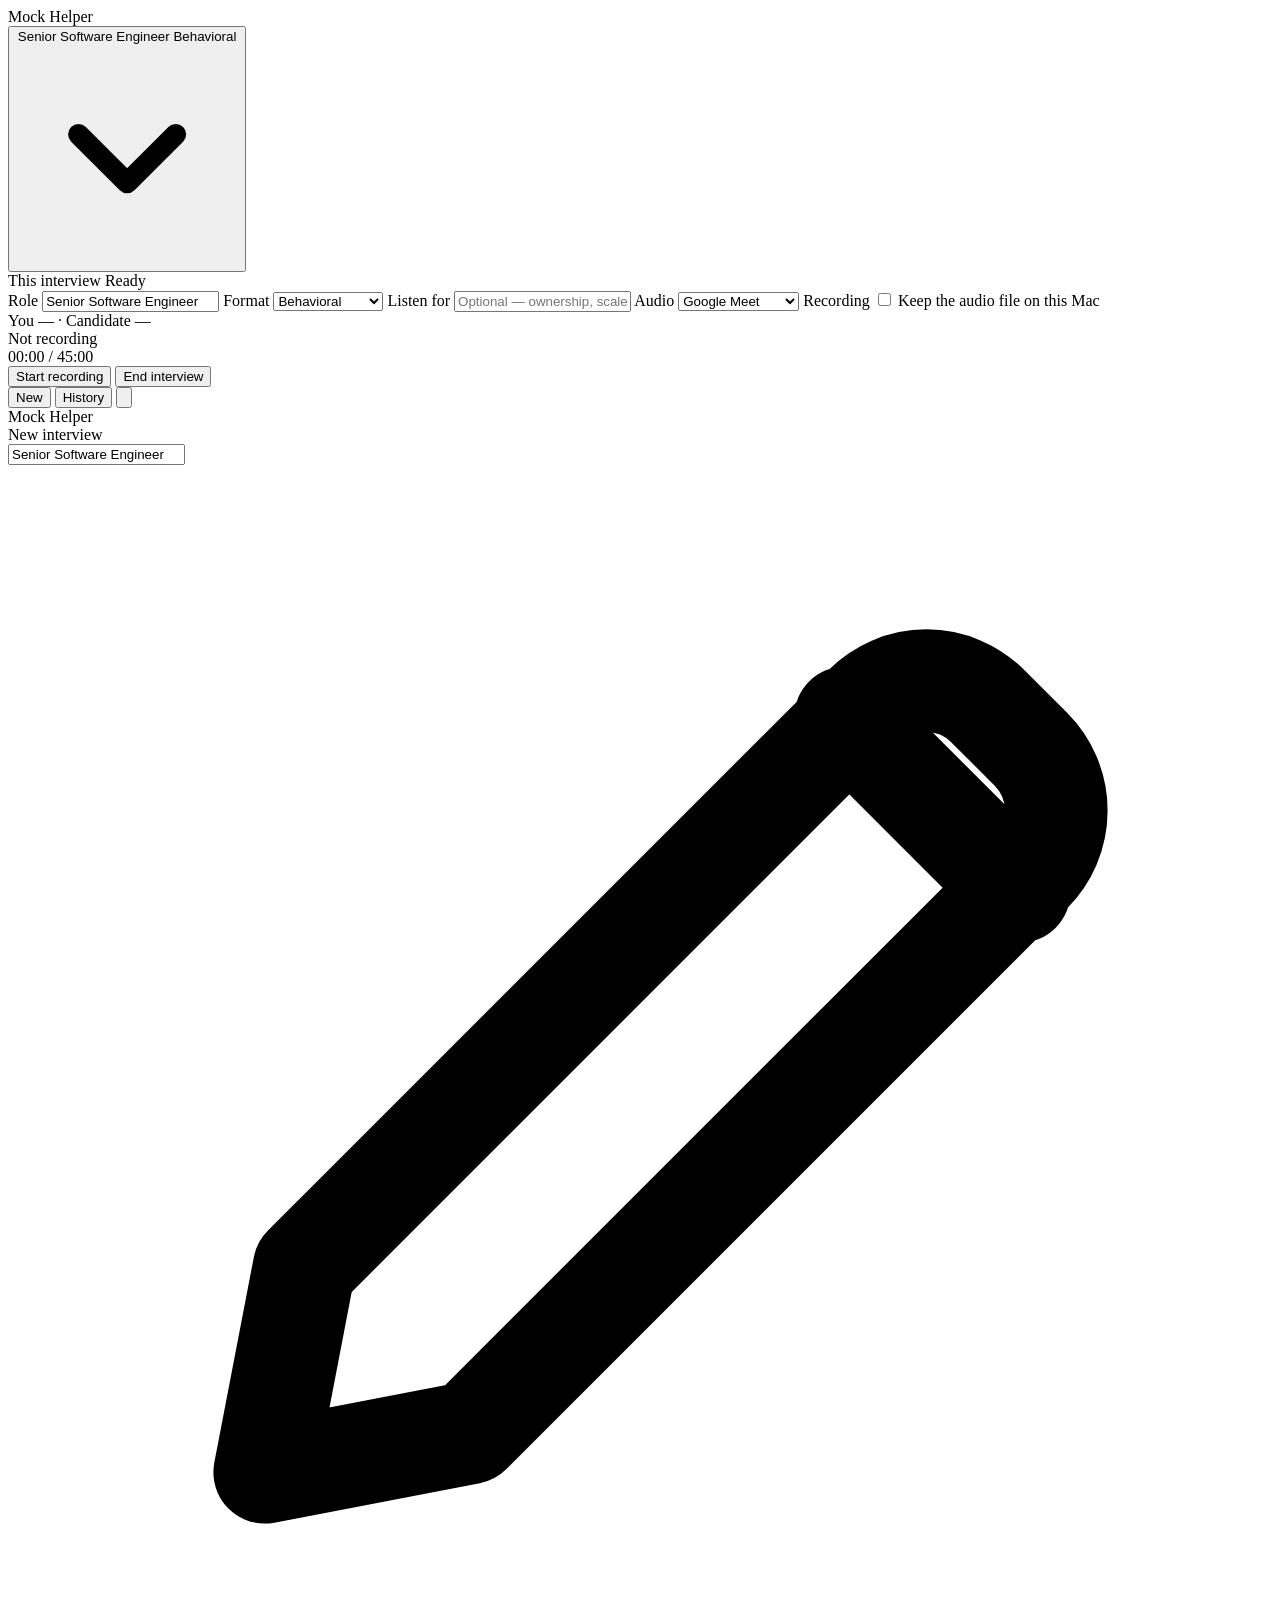
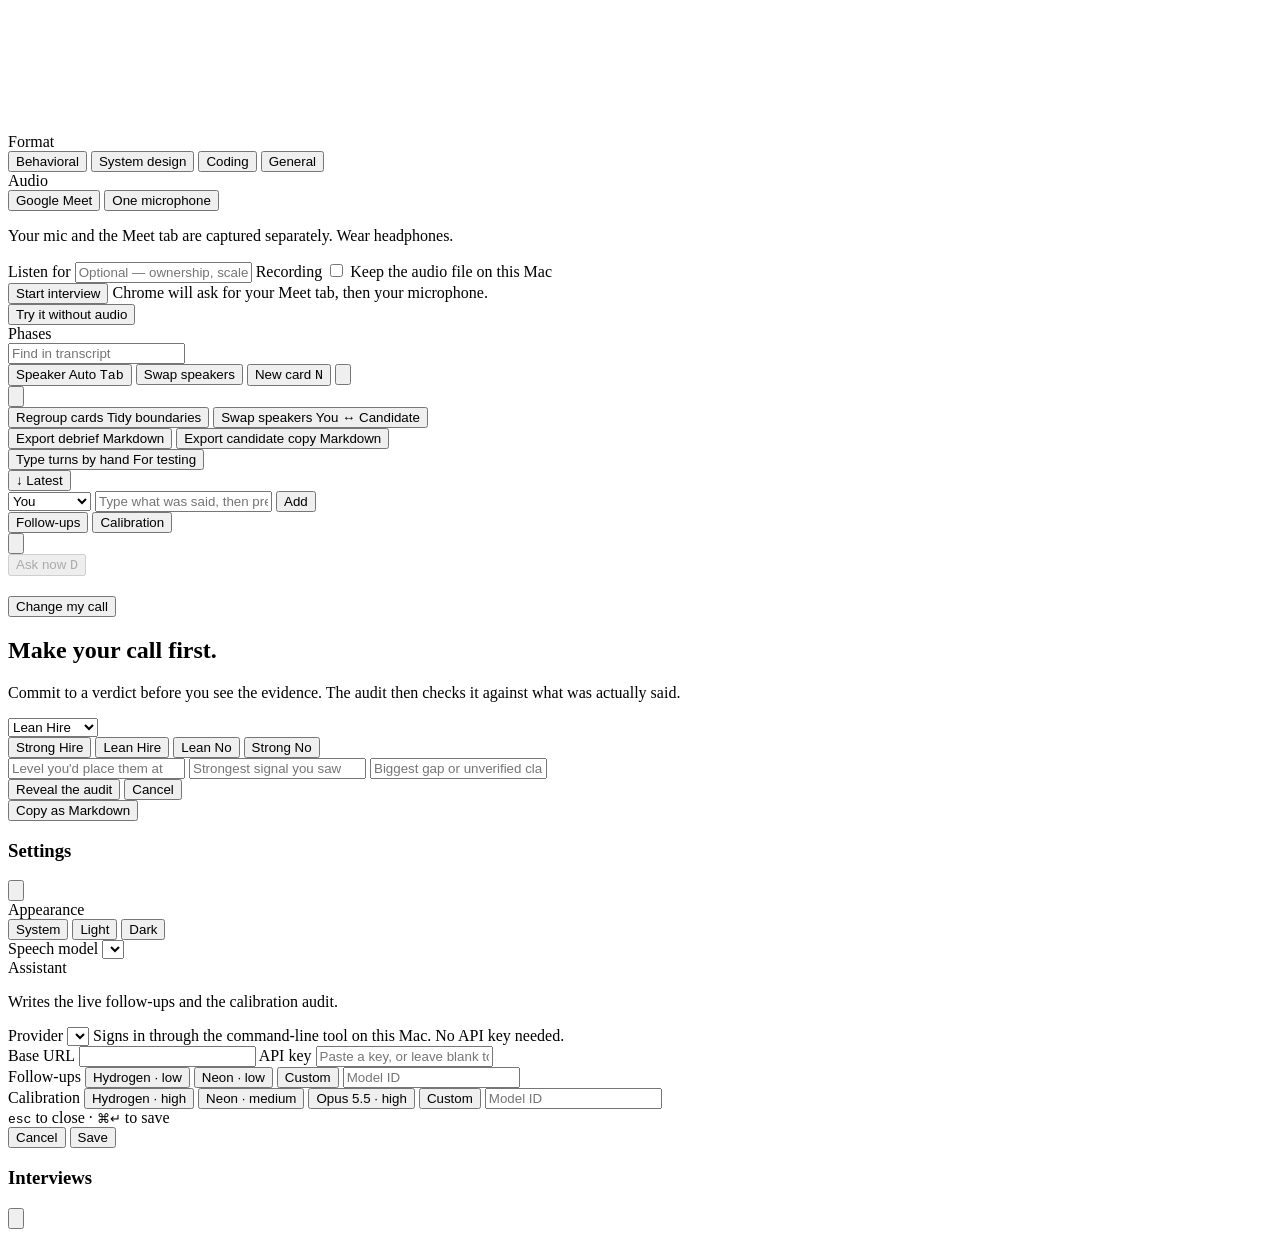
==== commit a3380651: "feat(ui): Ink & Paper micro-polish (iter9) + sticky header hairline" ====
--- a/src/mock_helper/static/index.html
+++ b/src/mock_helper/static/index.html
@@ -17,7 +17,7 @@
         document.documentElement.setAttribute("data-theme", resolved);
       })();
     </script>
-    <link rel="stylesheet" href="/static/styles.css?v=iter8" />
+    <link rel="stylesheet" href="/static/styles.css?v=iter9" />
   </head>
   <body>
     <div id="appShell" class="app-shell">
@@ -151,15 +151,21 @@
         <section class="home-main">
           <div class="home-form">
             <label class="home-kicker" for="setupRoleInput">New interview</label>
-            <input
-              id="setupRoleInput"
-              class="home-role"
-              type="text"
-              value="Senior Software Engineer"
-              placeholder="Role and level"
-              spellcheck="false"
-              autocomplete="off"
-            />
+            <div class="home-role-wrap">
+              <input
+                id="setupRoleInput"
+                class="home-role"
+                type="text"
+                value="Senior Software Engineer"
+                placeholder="Role and level"
+                title="Click to edit the role"
+                spellcheck="false"
+                autocomplete="off"
+              />
+              <svg class="home-role-cue" viewBox="0 0 16 16" fill="none" aria-hidden="true">
+                <path d="M10.6 3.2l2.2 2.2M3.25 12.75l.5-2.6 7.1-7.1a1.1 1.1 0 011.55 0l.55.55a1.1 1.1 0 010 1.55l-7.1 7.1-2.6.5z" stroke="currentColor" stroke-width="1.3" stroke-linecap="round" stroke-linejoin="round" />
+              </svg>
+            </div>
 
             <div class="props">
               <div class="prop">
@@ -180,7 +186,7 @@
                     <button type="button" class="seg-opt" data-setup-mode="in_person">One microphone</button>
                   </div>
                   <p id="setupModeDesc" class="prop-note">
-                    Your mic and the Meet tab are recorded separately. Wear headphones.
+                    Your mic and the Meet tab are captured separately. Wear headphones.
                   </p>
                 </div>
               </div>
@@ -214,10 +220,7 @@
           </div>
 
           <footer class="home-foot">
-            <span class="home-foot-note">
-              Speech is transcribed on this Mac.
-              <span id="asrBadge" class="asr-status hidden"><span id="asrBadgeText"></span></span>
-            </span>
+            <span id="asrBadge" class="asr-status hidden"><span id="asrBadgeText"></span></span>
             <button id="setupSimulateBtn" class="link-quiet" type="button" title="Open the workspace and type turns by hand">
               Try it without audio
             </button>
@@ -367,10 +370,10 @@
           <div id="calibrationView" class="copilot-body hidden">
             <section id="verdictCompareCard" class="verdict hidden">
               <h2 id="verdictHeadline" class="verdict-headline"></h2>
-              <p class="verdict-sub">
-                <span id="verdictSub"></span>
+              <div class="verdict-sub">
+                <p id="verdictSub" class="verdict-sub-text"></p>
                 <button id="editSelfRatingBtn" class="link-quiet" type="button">Change my call</button>
-              </p>
+              </div>
               <div id="phaseSignalsStrip" class="phase-table"></div>
             </section>
 
@@ -479,23 +482,25 @@
               <div class="set-row">
                 <label class="set-label" for="llmFastModelInput">Follow-ups</label>
                 <span class="set-value">
-                  <span class="quick-chips seg" data-target-input="llmFastModelInput">
+                  <span class="quick-chips seg" role="group" aria-label="Follow-ups model" data-target-input="llmFastModelInput">
                     <button type="button" class="seg-opt quick-chip" data-chip-val="gemini-4-hydrogen:low">Hydrogen · low</button>
                     <button type="button" class="seg-opt quick-chip" data-chip-val="gemini-4-neon:low">Neon · low</button>
+                    <button type="button" class="seg-opt quick-chip" data-chip-custom="true" title="Type any model ID">Custom</button>
                   </span>
-                  <input id="llmFastModelInput" class="field-input field-input-mono" type="text" aria-label="Follow-ups model ID" spellcheck="false" />
+                  <input id="llmFastModelInput" class="field-input field-input-mono" type="text" placeholder="Model ID" aria-label="Follow-ups model ID" spellcheck="false" autocomplete="off" />
                 </span>
               </div>
 
               <div class="set-row">
                 <label class="set-label" for="llmCalibModelInput">Calibration</label>
                 <span class="set-value">
-                  <span class="quick-chips seg" data-target-input="llmCalibModelInput">
+                  <span class="quick-chips seg" role="group" aria-label="Calibration model" data-target-input="llmCalibModelInput">
                     <button type="button" class="seg-opt quick-chip" data-chip-val="gemini-4-hydrogen:high">Hydrogen · high</button>
                     <button type="button" class="seg-opt quick-chip" data-chip-val="gemini-4-neon:medium">Neon · medium</button>
                     <button type="button" class="seg-opt quick-chip" data-chip-val="claude-opus-5-5:high">Opus 5.5 · high</button>
+                    <button type="button" class="seg-opt quick-chip" data-chip-custom="true" title="Type any model ID">Custom</button>
                   </span>
-                  <input id="llmCalibModelInput" class="field-input field-input-mono" type="text" aria-label="Calibration model ID" spellcheck="false" />
+                  <input id="llmCalibModelInput" class="field-input field-input-mono" type="text" placeholder="Model ID" aria-label="Calibration model ID" spellcheck="false" autocomplete="off" />
                 </span>
               </div>
             </div>
@@ -527,6 +532,6 @@
       </div>
     </div>
 
-    <script type="module" src="/static/app.js?v=iter8"></script>
+    <script type="module" src="/static/app.js?v=iter9"></script>
   </body>
 </html>
